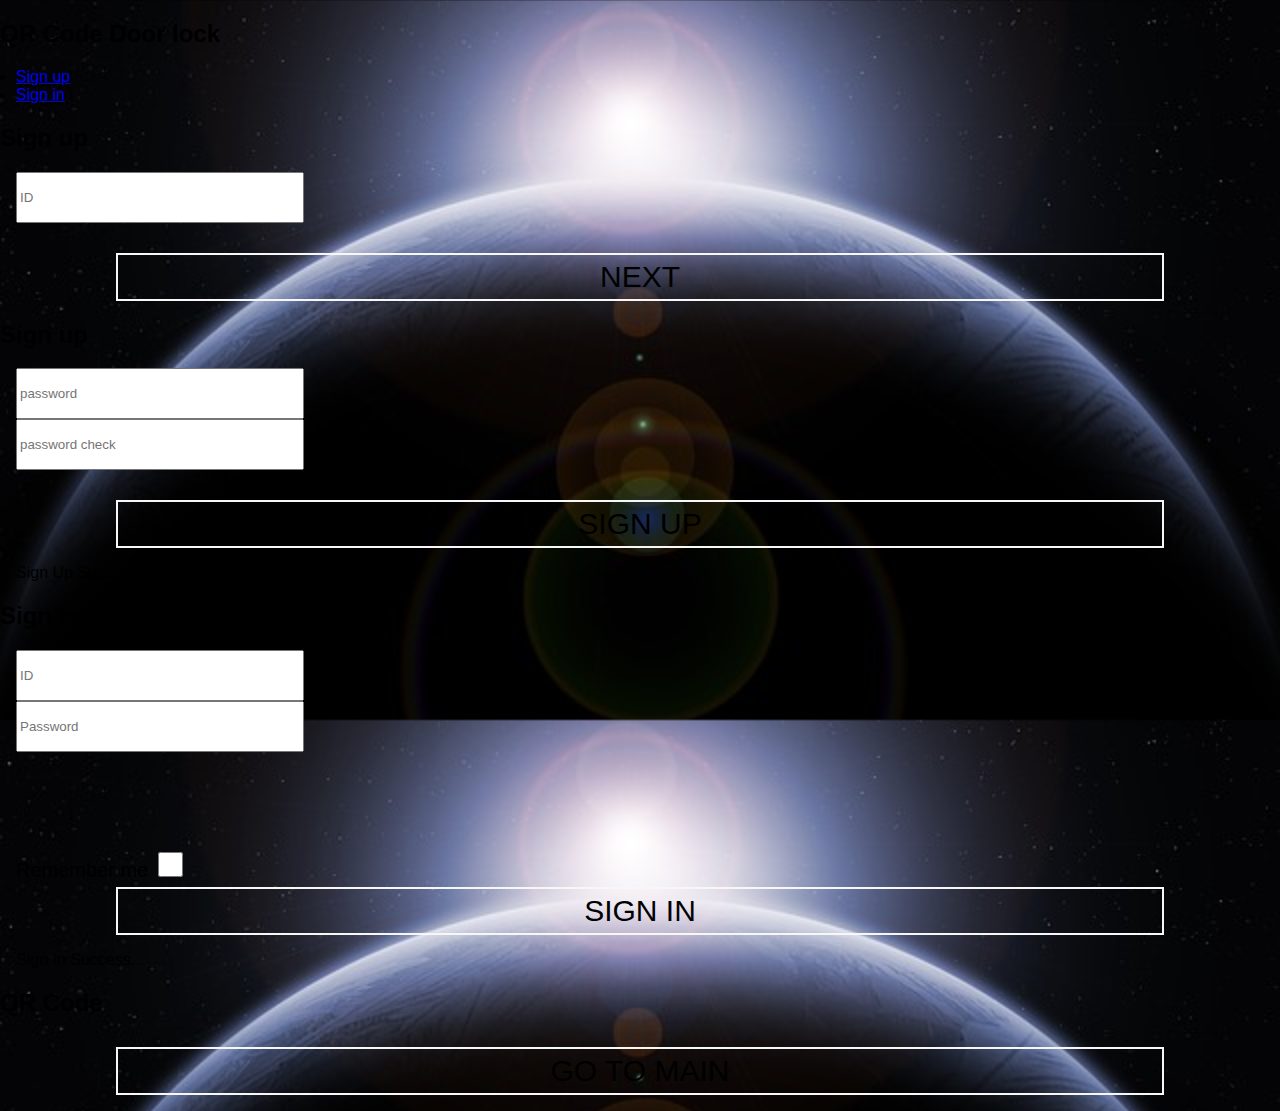
==== index.html @ 59b5ce7a "button design change" ====
<!DOCTYPE html>
<html>
<head>
	<meta name="viewport" content="width=device-width,user-scalable=no">
	<title>QR Code Door lock</title>
	<script type="text/javascript" src="jquery-3.2.1.js"></script>
	<link rel="stylesheet" href="lib/tau/wearable/theme/default/tau.min.css">
	<link rel="stylesheet" media="all and (-tizen-geometric-shape: circle)" href="lib/tau/wearable/theme/default/tau.circle.min.css">
	<!-- load theme file for your application -->
	<link rel="stylesheet" href="css/style.css">
	
	
</head>
<body>
	<div class="ui-page ui-page-active" id="main">
		<header class="ui-header">
			<h2 class="ui-title">QR Code Door lock</h2>
		</header>
		<div class="ui-content content-padding">
			<ui class="ui-listview">
				<li><a href="#signUp">Sign up</a></li>
				<li><a href="#signIn">Sign in</a></li>
		</div>
	</div>
	
	<div class="ui-page" id="signUp">
		<header class="ui-header">
			<h2 class="ui-title">Sign up</h2>
		</header>
		<div class="ui-content content-padding">
			<input type="text" name="new_id" id="new_id" placeholder="ID"><br/>
      		<div id="next1" class="button">Next</div>
      		
		</div>
	</div>

	<div class="ui-page" id="signUp2">
		<header class="ui-header">
			<h2 class="ui-title">Sign up</h2>
		</header>
		<div class="ui-content content-padding">
			<input type="password" name="new_password" id="new_password" placeholder="password"><br/>
			<input type="password" name="pw_check" id="pw_check" placeholder="password check"><br/>
			<div id="signup" class="button">Sign up</div>
		</div>
	</div>
	
	<div class="ui-page" id="success">
		<header class="ui-header">
		</header>
		<div class="ui-content content-padding">
			<span id="text">Sign Up Success...</span>
		</div>
	</div>
	
	<div class="ui-page" id="signIn">
		<header class="ui-header">
			<h2 class="ui-title">Sign In</h2>
		</header>
		<div class="ui-content content-padding">
			<input type="text" name="my_id" id="my_id" placeholder="ID"><br/>
			<input type="password" name="my_password" id="my_password" placeholder="Password"><br/>
			<div id="cookie">Remember me <input type="checkbox" id="idsave"></div>
			<div id="signin" class="button">Sign in</div>

		</div>
	</div>



	<div class="ui-page" id="siginsuccess">
		<header class="ui-header">
		</header>
		<div class="ui-content content-padding">
			<span id="text">Sign In Success...</span>
		</div>
	</div>
	
	<div class="ui-page" id="QRarea">
		<header class="ui-header">
			<h2 class="ui-title">QR Code</h2>
		</header>
		<div class="ui-content content-padding">
			<div class="button" id="tomain" >Go to main</div>
		</div>
	</div>
	
	
	<script type="text/javascript" src="lib/tau/wearable/js/tau.min.js"></script>
	<script src="app.js"></script>
	<script src="lowBatteryCheck.js"></script>

</body>
</html>
---- css/style.css ----
* {
    font-family: Verdana, Lucida Sans, Arial, Helvetica, sans-serif;
}

body {
    margin: 0px auto;
    background-image: url('../image/planet.jpg');
	background-size: 100%;
	
}

.contents {
	display: flex;
	display: -webkit-flex;
	box-sizing: border-box;
	-webkit-box-sizing: border-box;
	height:320px;
	
	
	  justify-content: center;
	  align-items: center;
	  align-content: center;
	  flex-wrap: wrap;
	  width: 60vw;
	  max-width: 1200px;
	  margin: 0 auto;
	  min-height: 100vh;
}

.content-padding {
	margin-top: 4px;
	margin-bottom: 16px;
	padding-left: 16px;
	padding-right: 16px;
}

.content_text {
	font-weight:bold;
	font-size:5em;
	color:#fff;
}


input{
	width:280px;
	height:45px;
}

#cookie{
	font-size: 20px;
	margin-top: 3%;
	margin-bottom:-25px;
}

#idsave{
	width:25px;
	height:25px;
	margin-top:5%;
}

.button {
  font-size:30px;
  flex: 1 1 auto;
  margin-top:30px;
  margin-left: 100px;
  margin-right: 100px;
  padding: 5px;
  border: 2px solid #f7f7f7;
  text-align: center;
  text-transform: uppercase;
  position: relative;
  overflow:hidden;
  transition: .3s;
  &:after {
    position: absolute;
    transition: .3s;
    content: '';
    width: 0;
    left: 50%;
    bottom: 0;
    height: 3px;
    background: #f7f7f7;
  }
  &:nth-of-type(2):after {
    left: 0;
  }
  &:nth-of-type(3):after {
    right: 0;
    left: auto;
  }
  &:nth-of-type(4):after {
    left: 0;
    bottom: auto;
    top: -3px;
    width: 100%;
  }
  &:nth-of-type(5):after {
    height: 120%;
    left: -10%;
    transform: skewX(15deg);
    z-index: -1;
  }
  &:hover {
    cursor: pointer;
    &:after {
      width: 100%;
      left: 0;
    }
    &:nth-of-type(4):after {
      top: calc(100% - 3px);
    }
    &:nth-of-type(5) {
      color: #5bcaff;
    }
    &:nth-of-type(5):after {
      left: -10%;
      width: 120%;
    }
    &:nth-of-type(6) {
      flex-grow:3;
    }
    &:nth-of-type(6):after {
      width: 0%;
    }
    &:nth-of-type(7) {
      border-radius: 30px;
    }
    &:nth-of-type(7):after {
      width: 0%;
    }
    &:nth-of-type(8) {
      transform: scale(1.2);
    }
    &:nth-of-type(8):after {
      width: 0%;
    }
    &:nth-of-type(9) {
      box-shadow: inset 0px 0px 0px 3px #f7f7f7;
    }
    &:nth-of-type(9):after {
      width: 0%;
    }
    &:nth-of-type(10) {
      box-shadow: 0px 0px 0px 3px #f7f7f7;
    }
    &:nth-of-type(10):after {
      width: 0%;
    }
  }
}
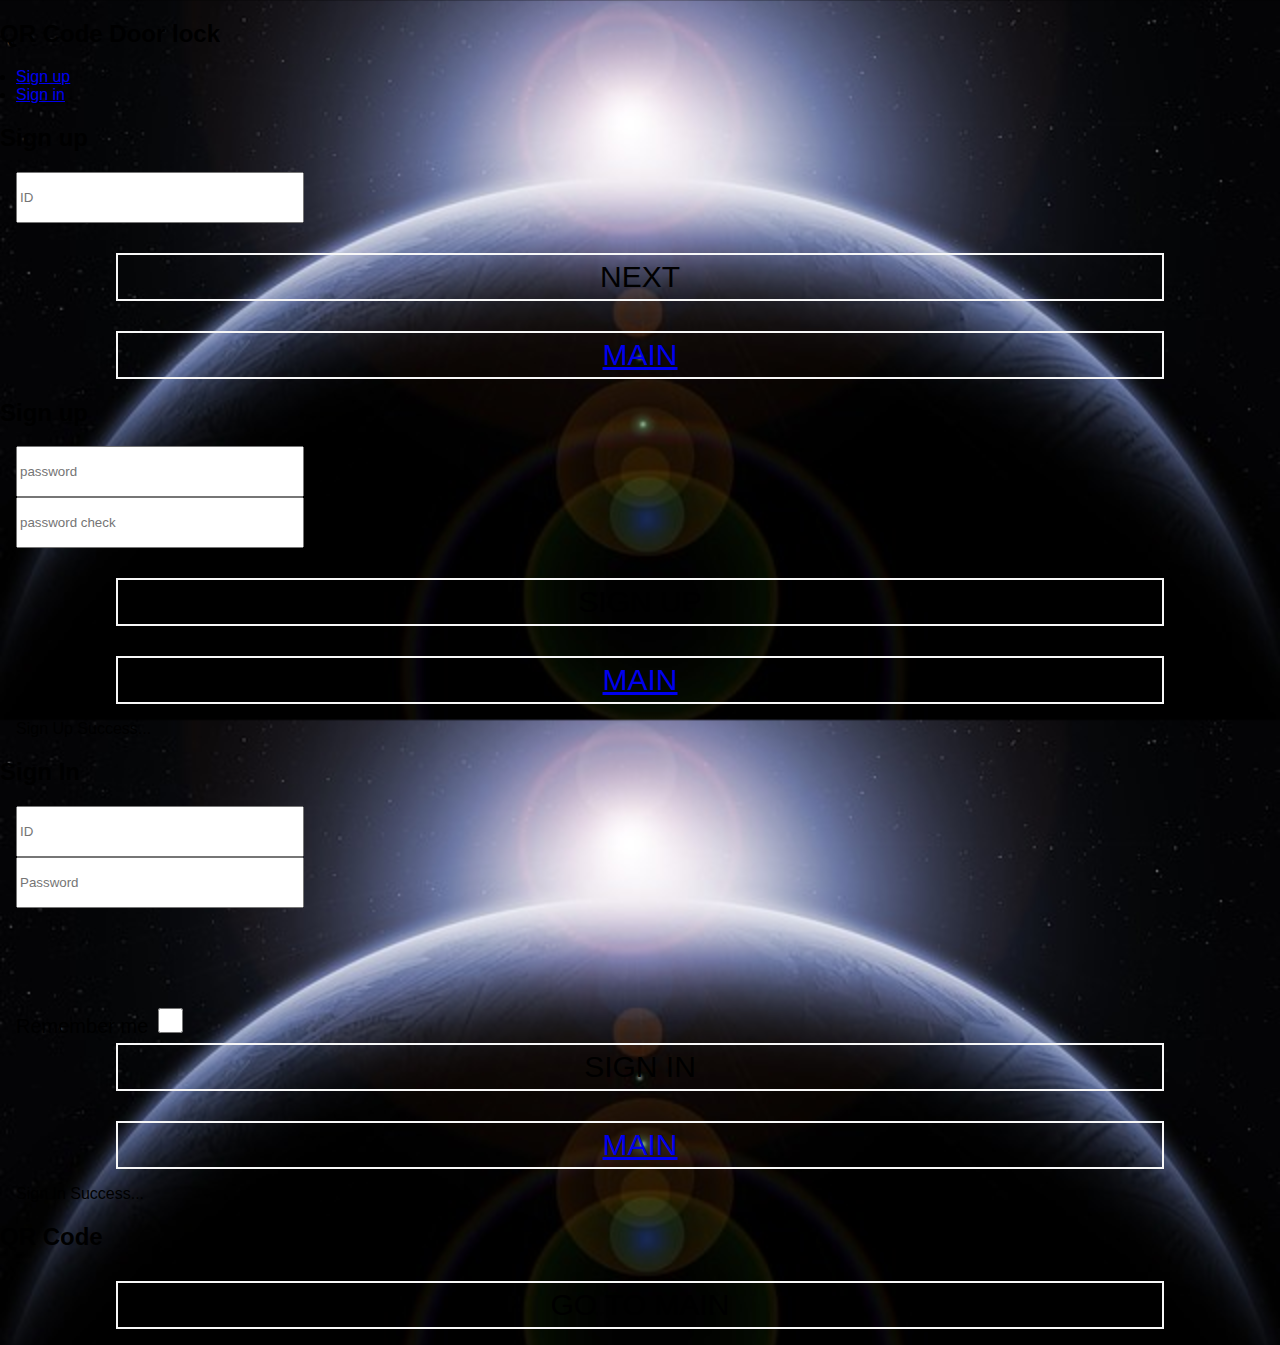
==== commit 195a47d9: "main button added" ====
--- a/index.html
+++ b/index.html
@@ -29,8 +29,10 @@
 		</header>
 		<div class="ui-content content-padding">
 			<input type="text" name="new_id" id="new_id" placeholder="ID"><br/>
-      		<div id="next1" class="button">Next</div>
-      		
+			<div class="ui-popup-footer" id="bottomBtn">
+      			<div id="next1" class="button">Next</div>
+      			<div id="main" class="button"><a href="#main">Main</a></div>
+  			</div>
 		</div>
 	</div>
 
@@ -42,6 +44,7 @@
 			<input type="password" name="new_password" id="new_password" placeholder="password"><br/>
 			<input type="password" name="pw_check" id="pw_check" placeholder="password check"><br/>
 			<div id="signup" class="button">Sign up</div>
+			<div id="main" class="button"><a href="#main">Main</a></div>
 		</div>
 	</div>
 	
@@ -62,11 +65,9 @@
 			<input type="password" name="my_password" id="my_password" placeholder="Password"><br/>
 			<div id="cookie">Remember me <input type="checkbox" id="idsave"></div>
 			<div id="signin" class="button">Sign in</div>
-
+			<div id="main" class="button"><a href="#main">Main</a></div>
 		</div>
 	</div>
-
-
 
 	<div class="ui-page" id="siginsuccess">
 		<header class="ui-header">
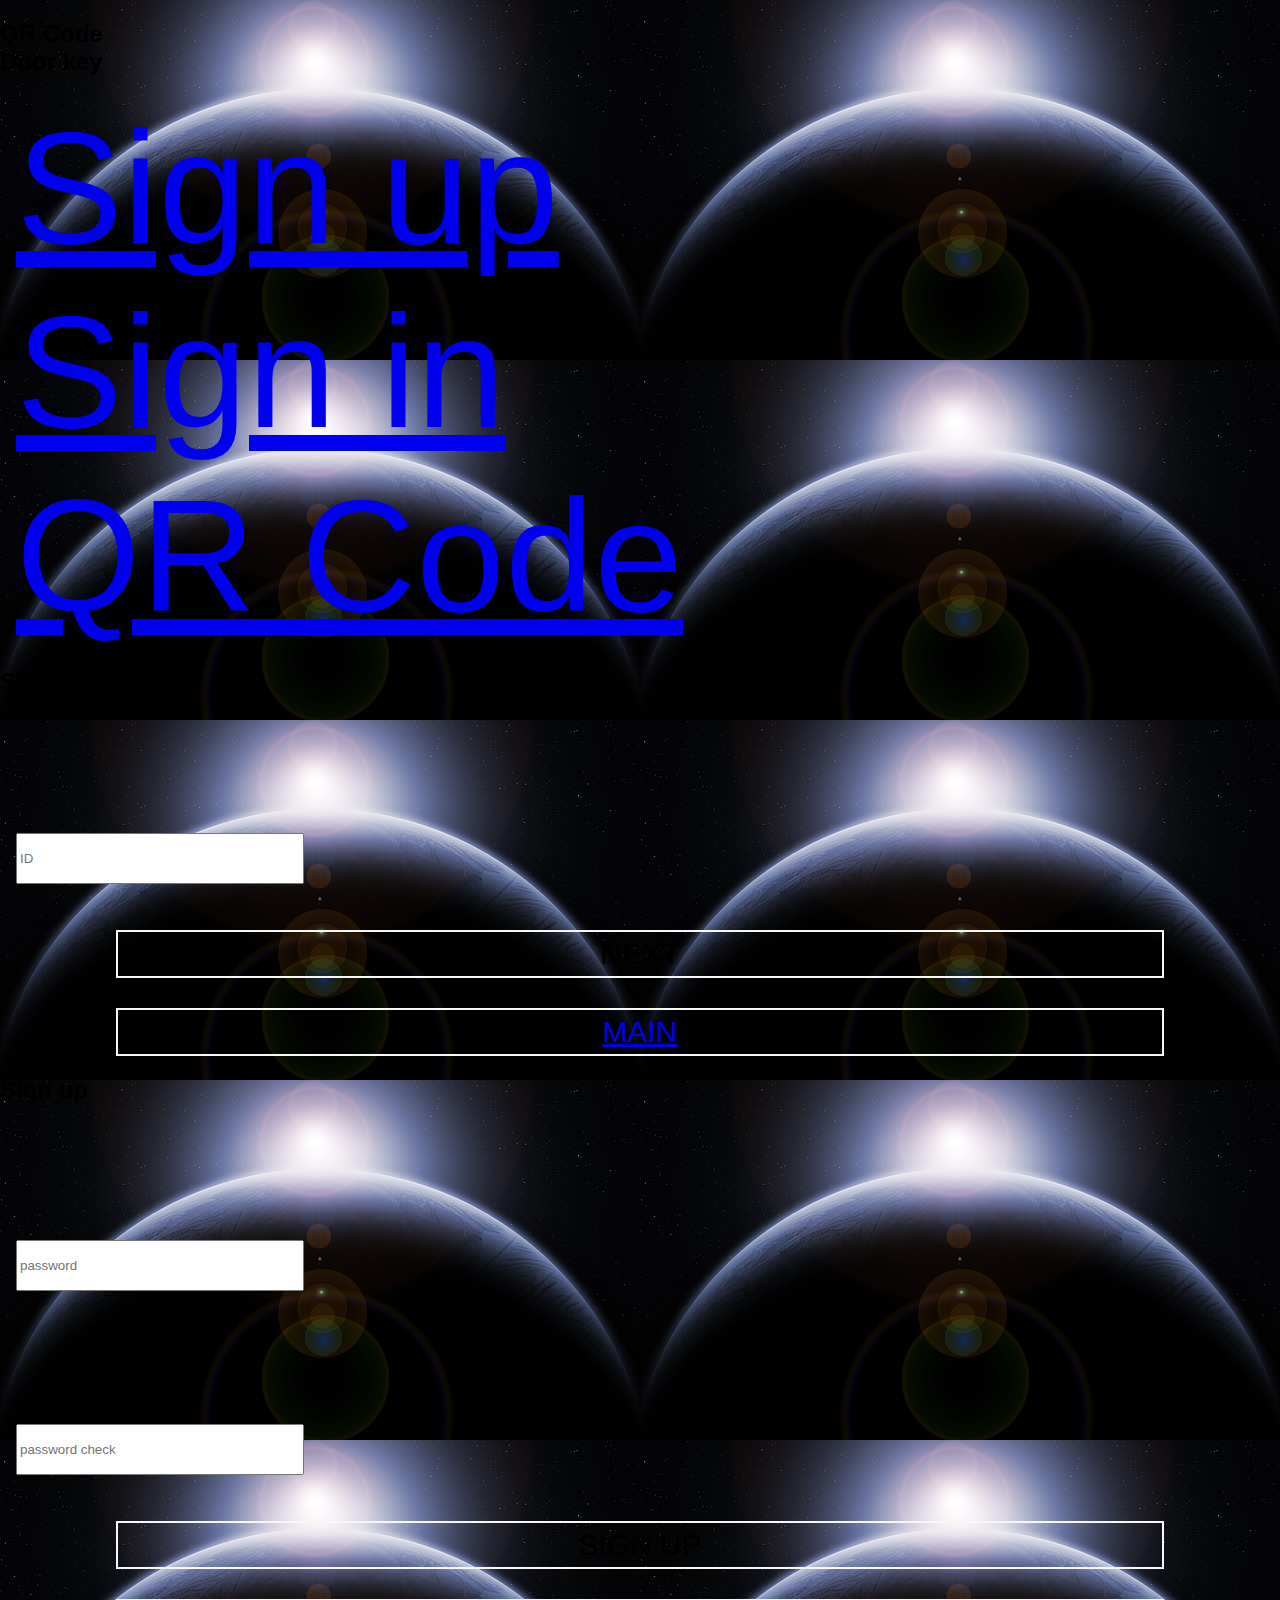
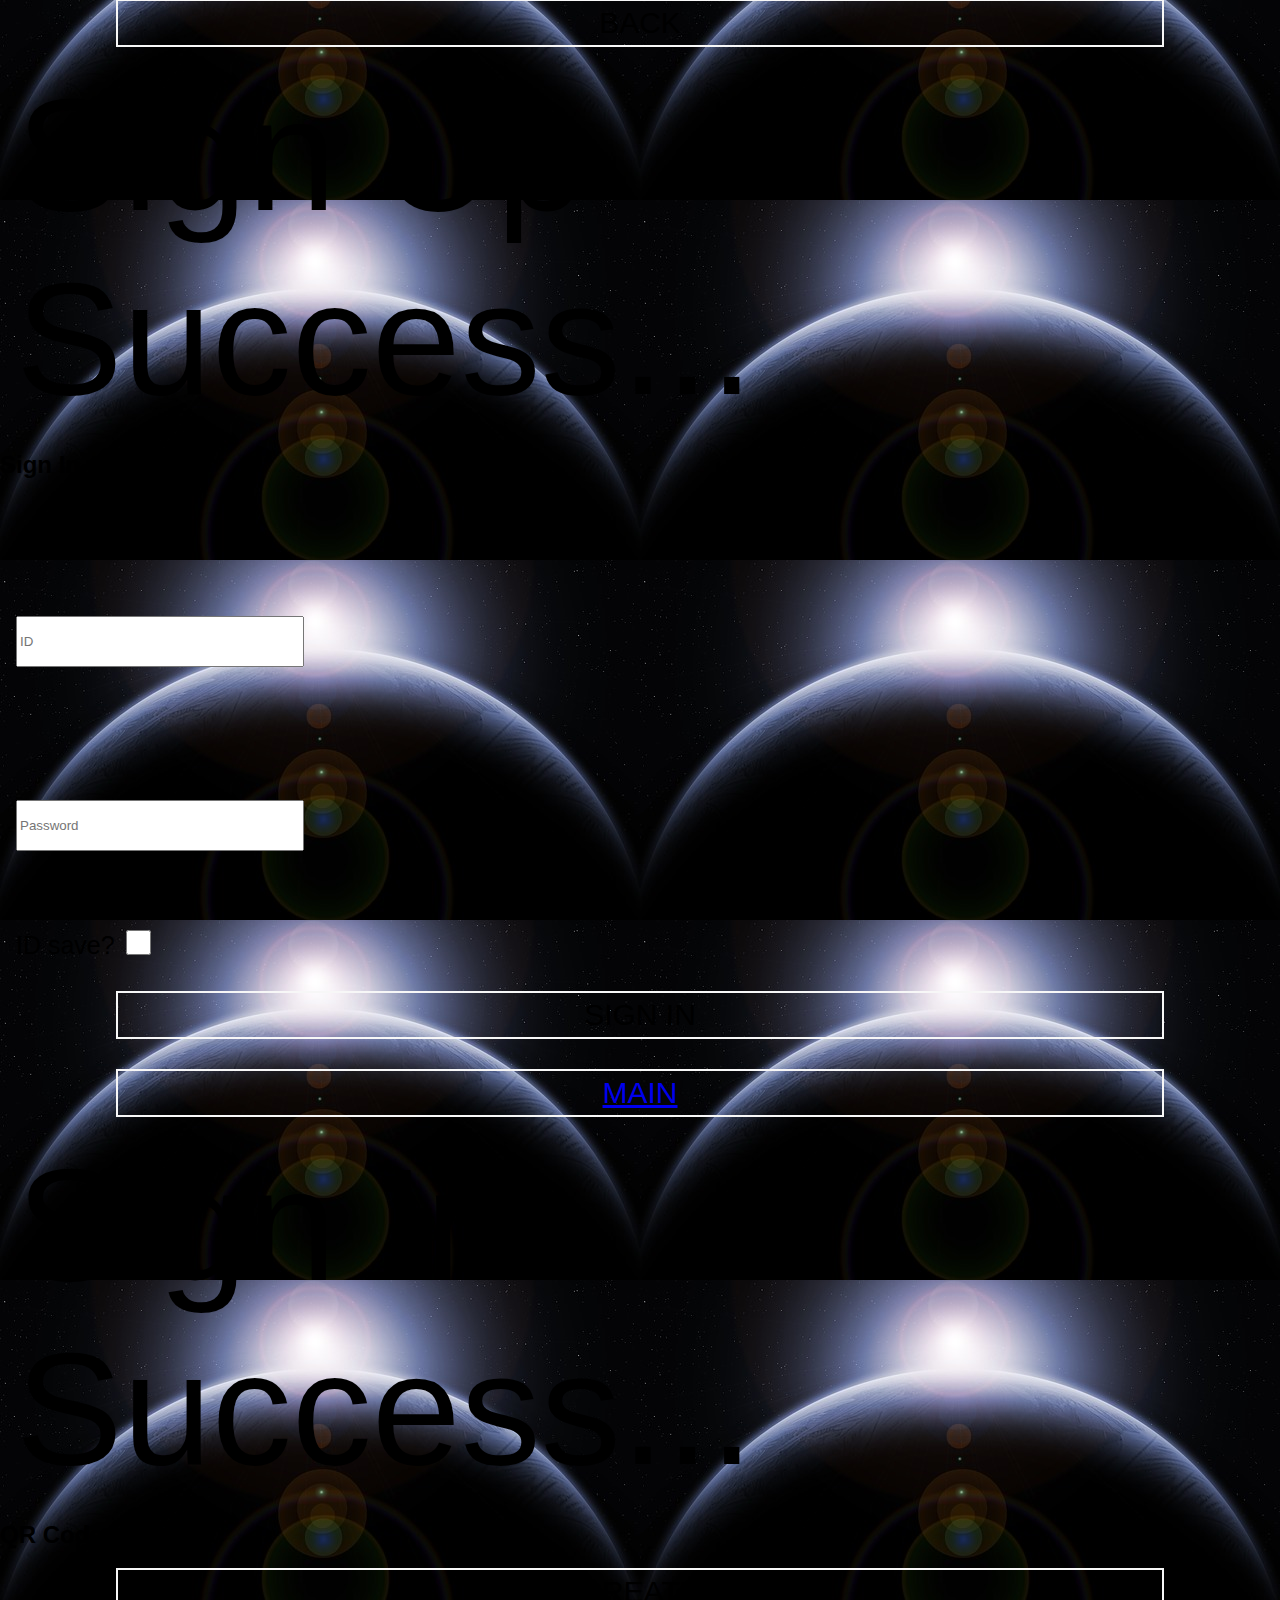
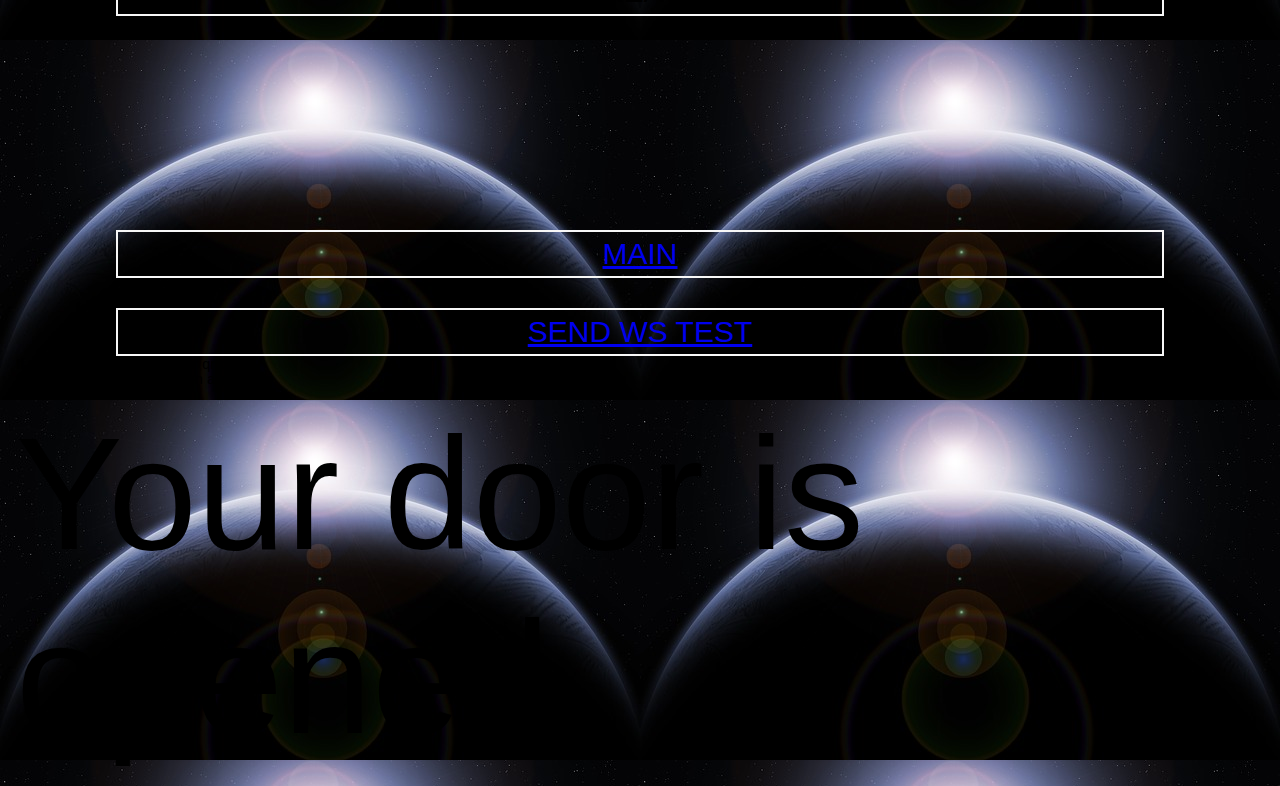
==== commit f45b0cb2: "qr code generator fixed" ====
--- a/index.html
+++ b/index.html
@@ -2,24 +2,28 @@
 <html>
 <head>
 	<meta name="viewport" content="width=device-width,user-scalable=no">
-	<title>QR Code Door lock</title>
-	<script type="text/javascript" src="jquery-3.2.1.js"></script>
+	<title>QR CodeDoor Key</title>
+	
 	<link rel="stylesheet" href="lib/tau/wearable/theme/default/tau.min.css">
 	<link rel="stylesheet" media="all and (-tizen-geometric-shape: circle)" href="lib/tau/wearable/theme/default/tau.circle.min.css">
 	<!-- load theme file for your application -->
 	<link rel="stylesheet" href="css/style.css">
-	
-	
+
+
+     
 </head>
 <body>
+
+
 	<div class="ui-page ui-page-active" id="main">
-		<header class="ui-header">
-			<h2 class="ui-title">QR Code Door lock</h2>
+		<header class="ui-header" >
+			<h2 class="ui-title" id="main-title">QR Code <br/>Door key</h2>			
 		</header>
 		<div class="ui-content content-padding">
 			<ui class="ui-listview">
 				<li><a href="#signUp">Sign up</a></li>
 				<li><a href="#signIn">Sign in</a></li>
+				<li><a href="#QRarea">QR Code</a></li>
 		</div>
 	</div>
 	
@@ -44,7 +48,7 @@
 			<input type="password" name="new_password" id="new_password" placeholder="password"><br/>
 			<input type="password" name="pw_check" id="pw_check" placeholder="password check"><br/>
 			<div id="signup" class="button">Sign up</div>
-			<div id="main" class="button"><a href="#main">Main</a></div>
+			<div id="back" class="button">Back</div>
 		</div>
 	</div>
 	
@@ -63,12 +67,13 @@
 		<div class="ui-content content-padding">
 			<input type="text" name="my_id" id="my_id" placeholder="ID"><br/>
 			<input type="password" name="my_password" id="my_password" placeholder="Password"><br/>
-			<div id="cookie">Remember me <input type="checkbox" id="idsave"></div>
+			<div id="idsave-text">ID save? 
+			<input type="checkbox" id="idsave-checkbox"></div>
 			<div id="signin" class="button">Sign in</div>
 			<div id="main" class="button"><a href="#main">Main</a></div>
 		</div>
 	</div>
-
+	
 	<div class="ui-page" id="siginsuccess">
 		<header class="ui-header">
 		</header>
@@ -82,14 +87,32 @@
 			<h2 class="ui-title">QR Code</h2>
 		</header>
 		<div class="ui-content content-padding">
-			<div class="button" id="tomain" >Go to main</div>
+			<div>
+		        <div id="createBtn" class="button">create</div>
+		        
+   			</div>
+   			
+		    <div><img id="qrcode" src='' /></div>
+			<div class="button"><a href="#main">Main</a></div>
+			<div id="sendtest" class="button"><a href="#">send ws test</a></div>
+			<div id="recreatetext">If you want to recreate your qr code<br/>
+									then press the create button again</div>
 		</div>
 	</div>
 	
+	<div class="ui-page" id="alarm">
+		<header class="ui-header">
+		</header>
+		<div class="ui-content content-padding">
+			<span id="text">Your door is opened.</span>
+		</div>
+	</div>
 	
+	<script type="text/javascript" src="jquery-3.2.1.js"></script>	
 	<script type="text/javascript" src="lib/tau/wearable/js/tau.min.js"></script>
 	<script src="app.js"></script>
+	<!--<script src="separate.js"></script>-->
 	<script src="lowBatteryCheck.js"></script>
-
+     
 </body>
 </html>
--- a/css/style.css
+++ b/css/style.css
@@ -4,9 +4,28 @@
 
 body {
     margin: 0px auto;
+    background-color: #222;
     background-image: url('../image/planet.jpg');
-	background-size: 100%;
-	
+}
+
+@media screen and (-tizen-geometric-shape: circle) 
+{
+   #main
+   {
+      /* Implement the CSS style to be overridden in circular */
+       background-image: url('../image/planet.jpg');
+   }
+   #main-title{
+   		margin-top:-10px;
+   }
+}
+
+#qrcode{
+	margin-top: 5%;
+}
+
+#createBtn{
+	margin-top:0%;
 }
 
 .contents {
@@ -32,6 +51,7 @@
 	margin-bottom: 16px;
 	padding-left: 16px;
 	padding-right: 16px;
+	font-size:10em;
 }
 
 .content_text {
@@ -40,6 +60,9 @@
 	color:#fff;
 }
 
+.main-content{
+	margin: 20px;
+}
 
 input{
 	width:280px;
@@ -52,7 +75,11 @@
 	margin-bottom:-25px;
 }
 
-#idsave{
+#idsave-text{
+	font-size:25px;
+}
+
+#idsave-checkbox{
 	width:25px;
 	height:25px;
 	margin-top:5%;
@@ -149,4 +176,9 @@
   }
 }
 
+#recreatetext{
+	font-size:15px;
+	line-height: 15px;
+}
 
+
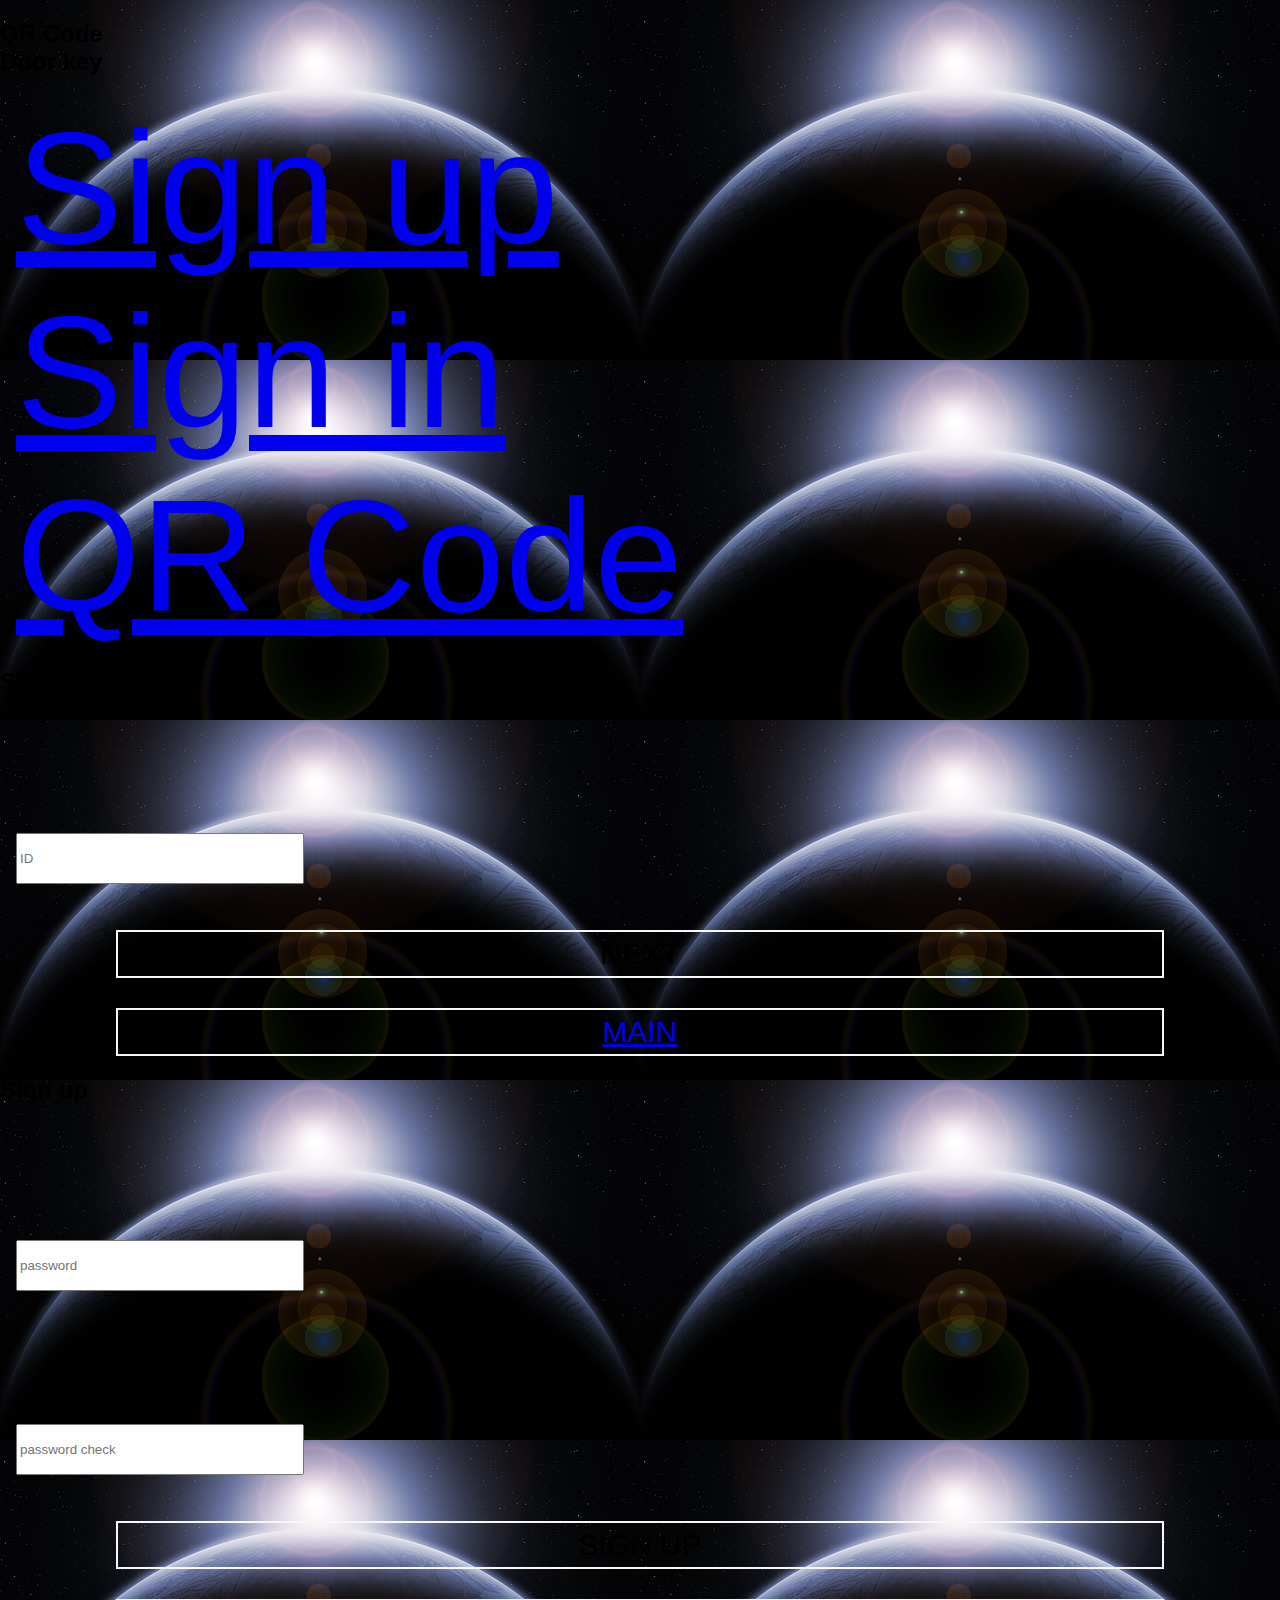
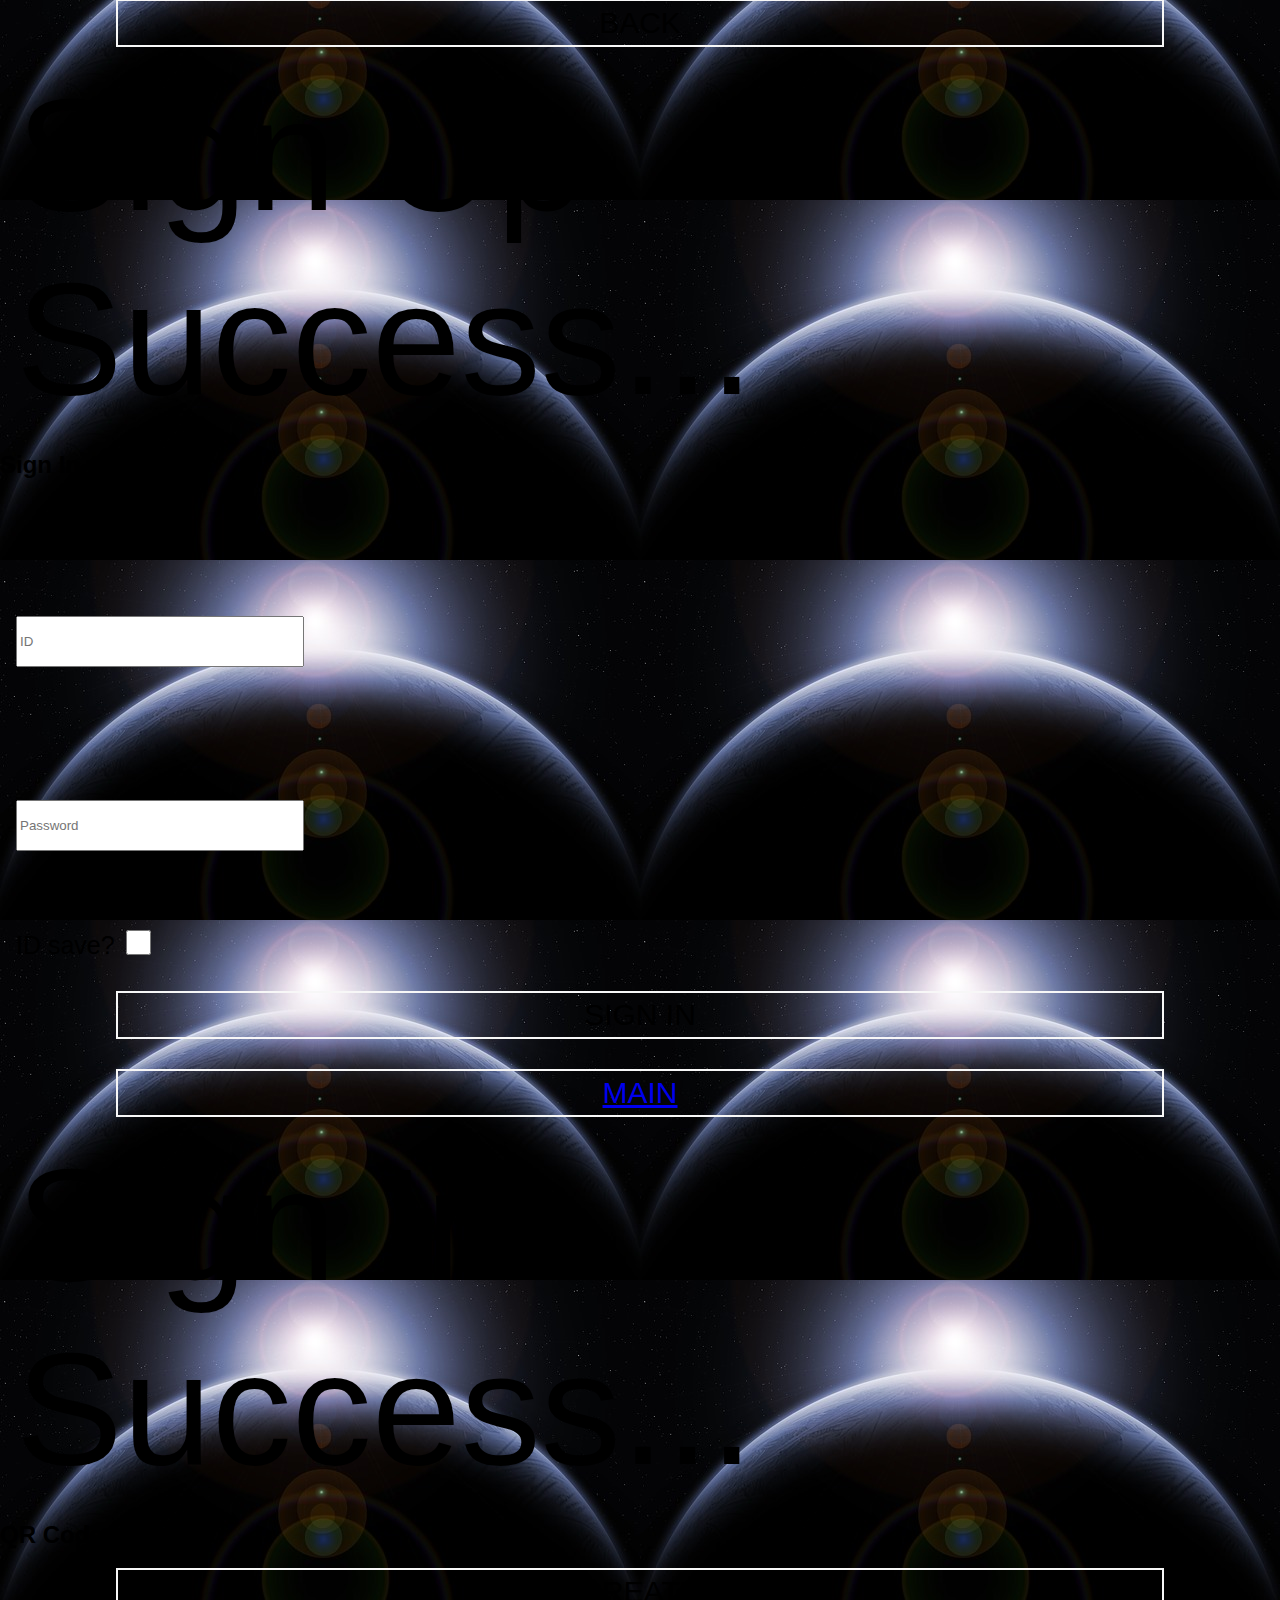
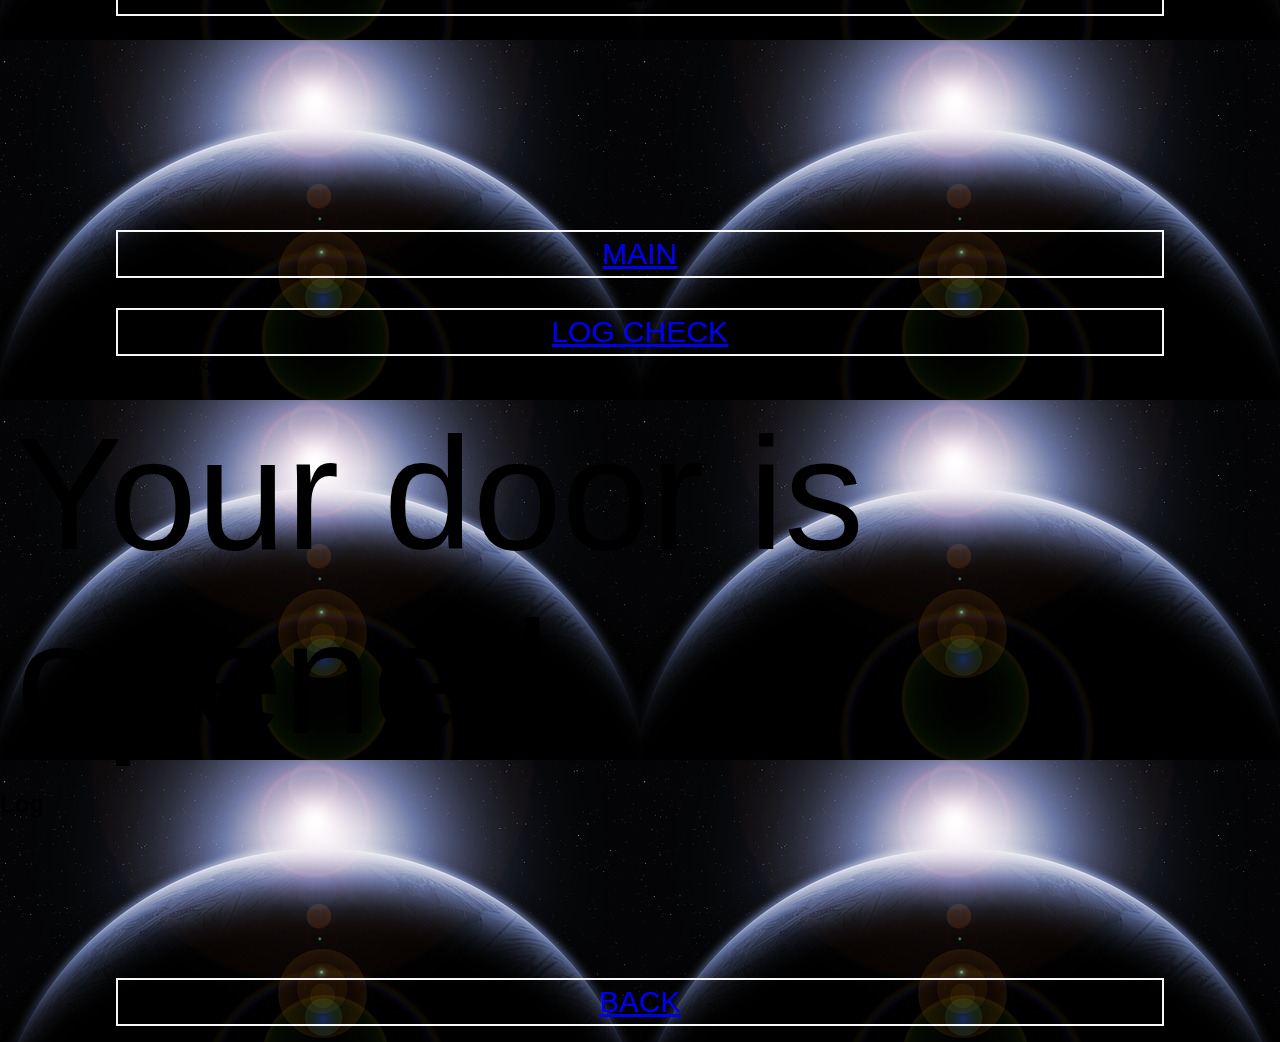
==== commit d4c7dd79: "door open log added" ====
--- a/index.html
+++ b/index.html
@@ -87,14 +87,10 @@
 			<h2 class="ui-title">QR Code</h2>
 		</header>
 		<div class="ui-content content-padding">
-			<div>
-		        <div id="createBtn" class="button">create</div>
-		        
-   			</div>
-   			
+		    <div id="createBtn" class="button">create</div>
 		    <div><img id="qrcode" src='' /></div>
 			<div class="button"><a href="#main">Main</a></div>
-			<div id="sendtest" class="button"><a href="#">send ws test</a></div>
+			<div id="log" class="button"><a href="logpage">Log check</a></div>
 			<div id="recreatetext">If you want to recreate your qr code<br/>
 									then press the create button again</div>
 		</div>
@@ -108,6 +104,16 @@
 		</div>
 	</div>
 	
+	<div class="ui-page" id="logpage">
+		<header class="ui-header">
+			<h2 class="ui-title">Log</h2>
+		</header>
+		<div class="ui-content content-padding">
+			<p id="logtext"></p>
+			<div id="back" class="button"><a href="#QRarea">Back</a></div>
+		</div>
+	</div>
+	
 	<script type="text/javascript" src="jquery-3.2.1.js"></script>	
 	<script type="text/javascript" src="lib/tau/wearable/js/tau.min.js"></script>
 	<script src="app.js"></script>
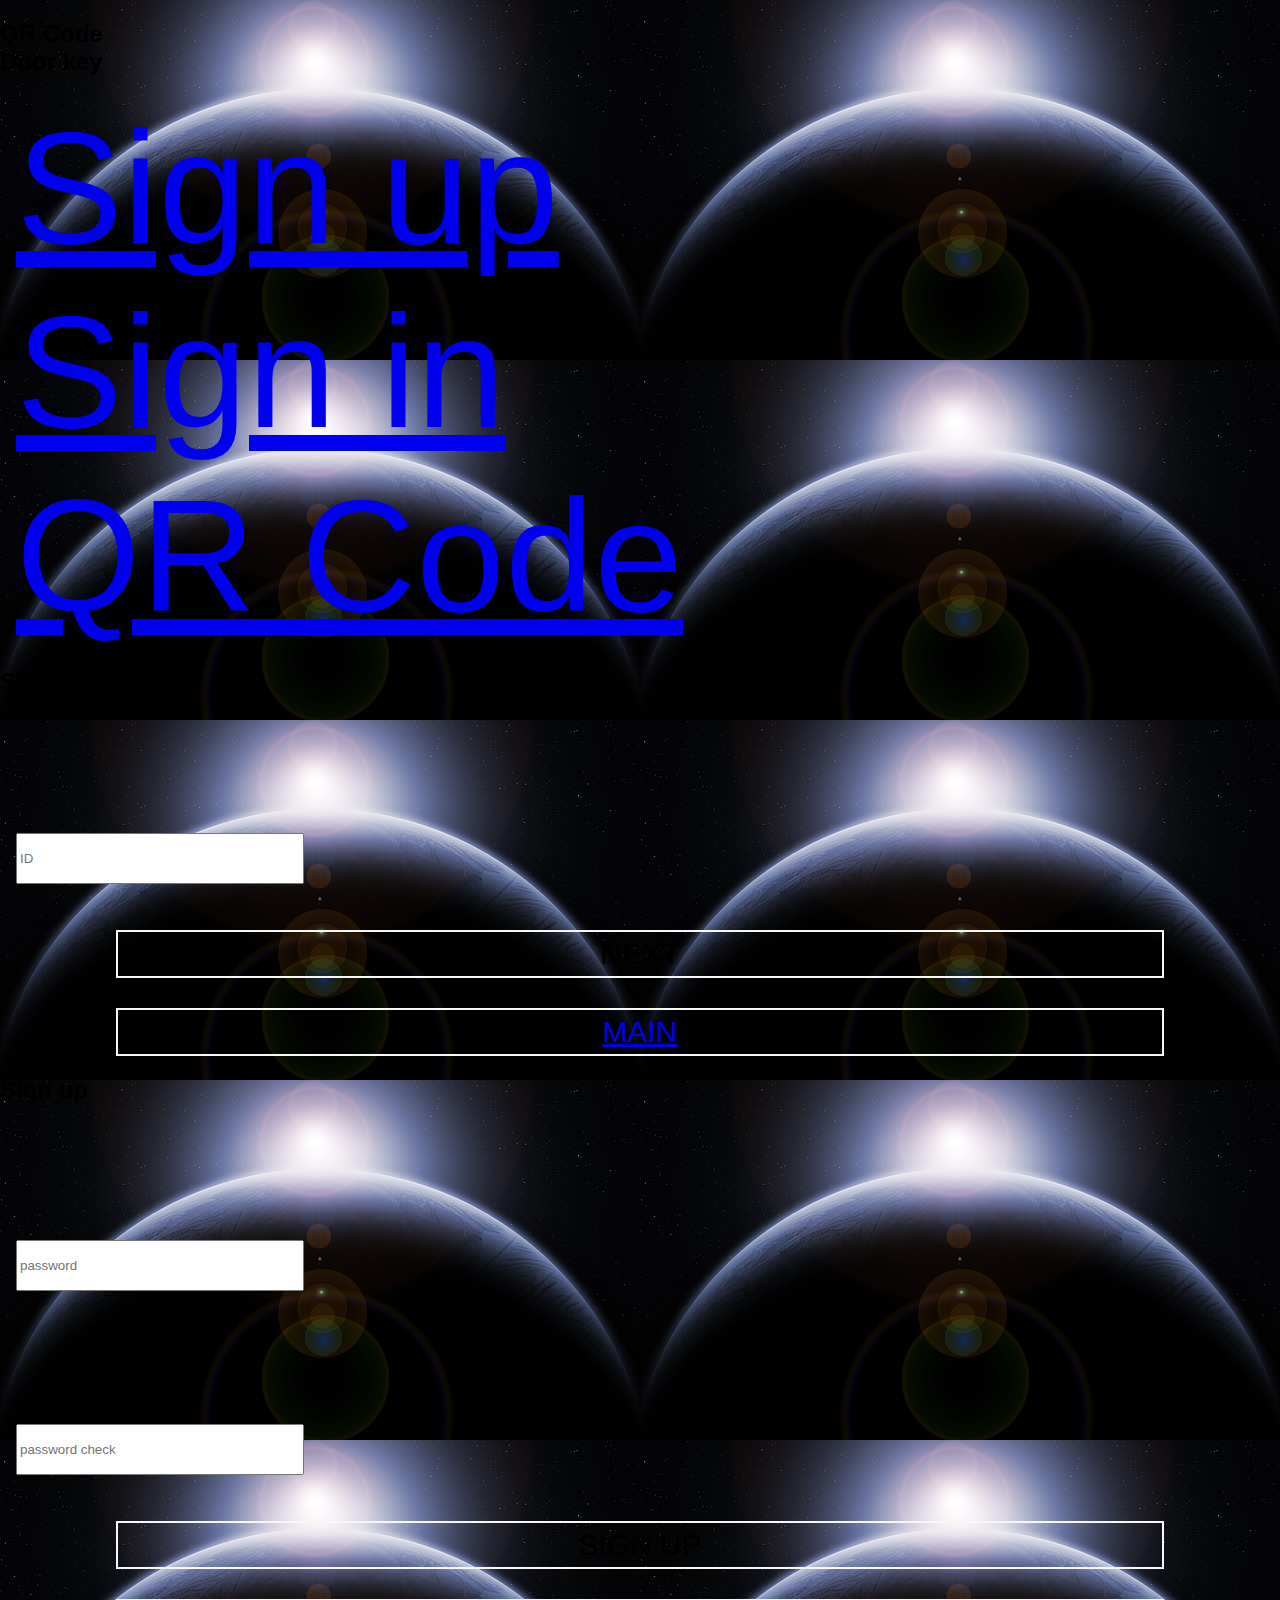
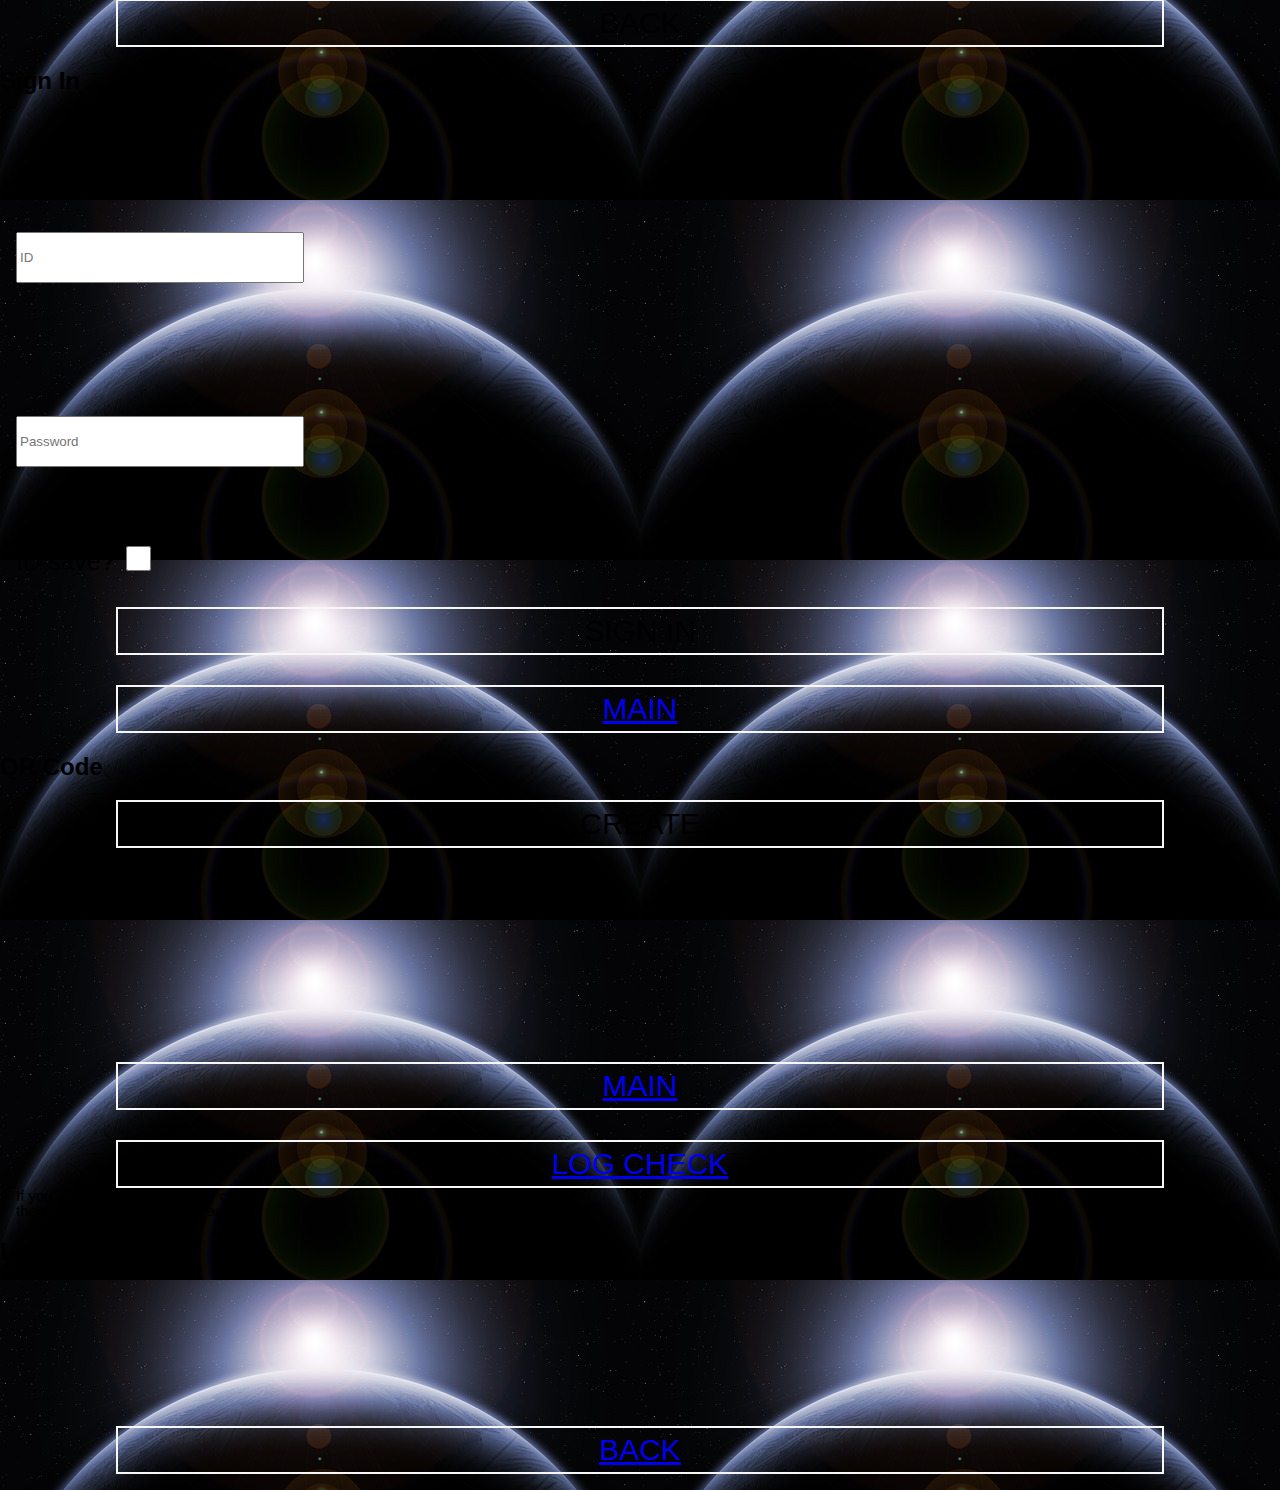
==== commit 9a0e9c50: "encrypt, decrypt added" ====
--- a/index.html
+++ b/index.html
@@ -9,11 +9,8 @@
 	<!-- load theme file for your application -->
 	<link rel="stylesheet" href="css/style.css">
 
-
-     
 </head>
 <body>
-
 
 	<div class="ui-page ui-page-active" id="main">
 		<header class="ui-header" >
@@ -52,13 +49,7 @@
 		</div>
 	</div>
 	
-	<div class="ui-page" id="success">
-		<header class="ui-header">
-		</header>
-		<div class="ui-content content-padding">
-			<span id="text">Sign Up Success...</span>
-		</div>
-	</div>
+
 	
 	<div class="ui-page" id="signIn">
 		<header class="ui-header">
@@ -74,13 +65,6 @@
 		</div>
 	</div>
 	
-	<div class="ui-page" id="siginsuccess">
-		<header class="ui-header">
-		</header>
-		<div class="ui-content content-padding">
-			<span id="text">Sign In Success...</span>
-		</div>
-	</div>
 	
 	<div class="ui-page" id="QRarea">
 		<header class="ui-header">
@@ -89,20 +73,13 @@
 		<div class="ui-content content-padding">
 		    <div id="createBtn" class="button">create</div>
 		    <div><img id="qrcode" src='' /></div>
-			<div class="button"><a href="#main">Main</a></div>
-			<div id="log" class="button"><a href="logpage">Log check</a></div>
+			<div id="main" class="button"><a href="#main">Main</a></div>
+			<div id="log_check" class="button"><a href="logpage">Log check</a></div>
 			<div id="recreatetext">If you want to recreate your qr code<br/>
 									then press the create button again</div>
 		</div>
 	</div>
 	
-	<div class="ui-page" id="alarm">
-		<header class="ui-header">
-		</header>
-		<div class="ui-content content-padding">
-			<span id="text">Your door is opened.</span>
-		</div>
-	</div>
 	
 	<div class="ui-page" id="logpage">
 		<header class="ui-header">
@@ -116,6 +93,11 @@
 	
 	<script type="text/javascript" src="jquery-3.2.1.js"></script>	
 	<script type="text/javascript" src="lib/tau/wearable/js/tau.min.js"></script>
+	
+	<script src="aes.js"></script>
+	<script src="AesUtil.js"></script>
+	<script src="pbkdf2.js"></script>
+	
 	<script src="app.js"></script>
 	<!--<script src="separate.js"></script>-->
 	<script src="lowBatteryCheck.js"></script>
